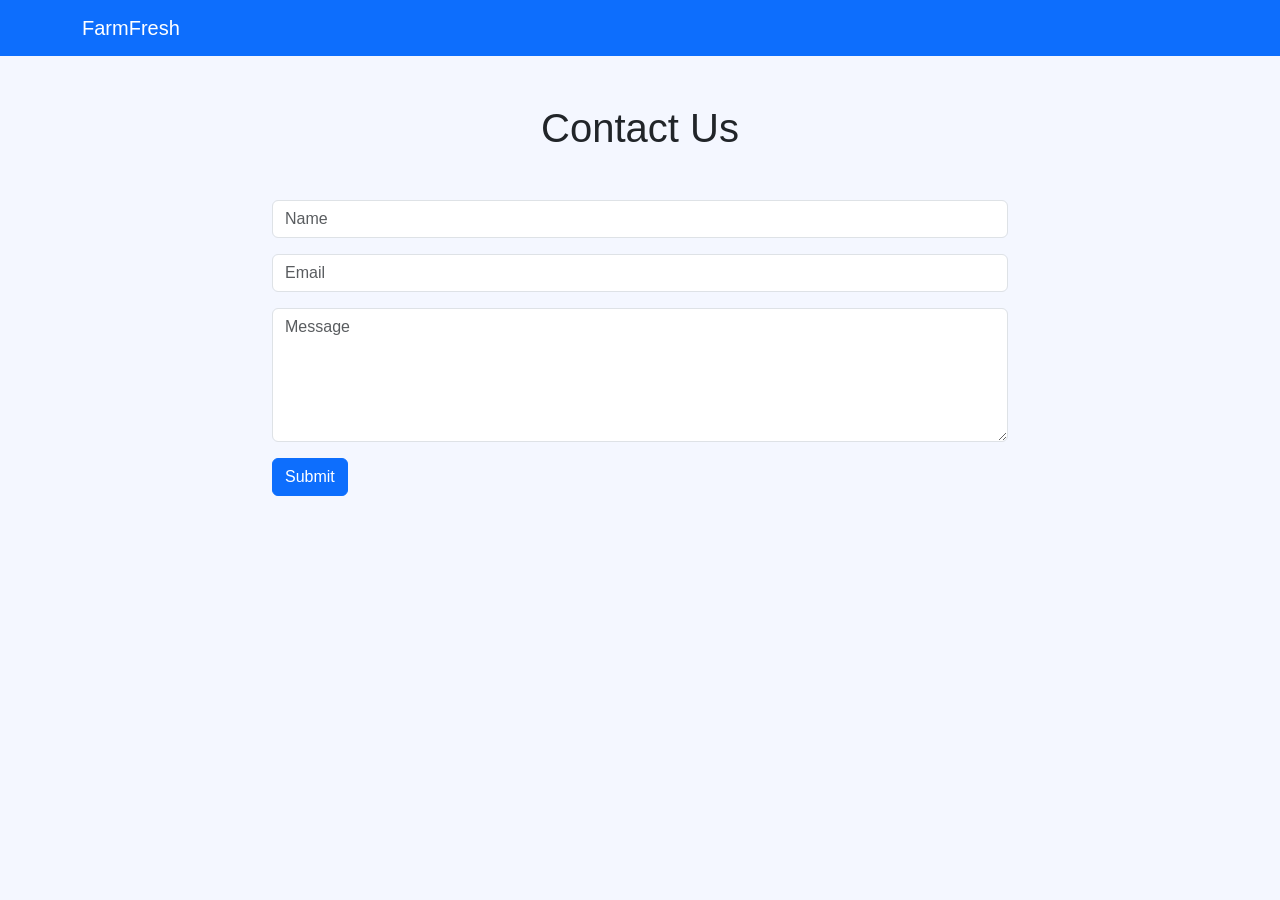
==== contact.html @ f4306600 "first commit" ====
<!DOCTYPE html>
<html lang="en">
<head>
  <meta charset="UTF-8">
  <title>Contact</title>

  <link href="https://cdn.jsdelivr.net/npm/bootstrap@5.3.2/dist/css/bootstrap.min.css" rel="stylesheet">
  <link rel="stylesheet" href="style.css">
</head>
<body>

<nav class="navbar navbar-expand-lg navbar-dark bg-primary">
  <div class="container">
    <a class="navbar-brand" href="index.html">FarmFresh</a>
  </div>
</nav>

<section class="container py-5">

  <h1 class="text-center mb-5">Contact Us</h1>

  <div class="row justify-content-center">

    <div class="col-md-8">

      <form class="contact-form">

        <input type="text" class="form-control mb-3" placeholder="Name">

        <input type="email" class="form-control mb-3" placeholder="Email">

        <textarea class="form-control mb-3" rows="5" placeholder="Message"></textarea>

        <button class="btn btn-primary">Submit</button>

      </form>

    </div>

  </div>

</section>

</body>
</html>
---- style.css ----
body{
    font-family: Arial;
    background: #f4f7ff;
}

.hero{
    background: linear-gradient(rgba(0,0,255,0.7),rgba(0,0,255,0.7)),
    url(images/farm1.jpg);

    height: 100vh;
    display:flex;
    align-items:center;
    justify-content:center;
    background-size:cover;
}

.profile-img{
    width:220px;
    height:220px;
    border-radius:50%;
    border:8px solid white;
}

.carousel-img{
    height:500px;
    object-fit:cover;
}

.feature-box{
    background:white;
    padding:30px;
    text-align:center;
    border-radius:10px;
    box-shadow:0 0 10px rgba(0,0,0,0.1);
}

.product-img{
    height:250px;
    object-fit:cover;
}

.card{
    transition:0.3s;
}

.card:hover{
    transform:scale(1.05);
}

.footer{
    background:#002366;
    color:white;
    padding:50px 0;
}

.footer ul{
    list-style:none;
    padding:0;
}

.login-popup{
    position:fixed;
    top:0;
    left:0;
    width:100%;
    height:100%;
    background:rgba(0,0,0,0.7);

    display:none;
    justify-content:center;
    align-items:center;
}

.popup-content{
    background:white;
    padding:40px;
    border-radius:10px;
    width:350px;
}
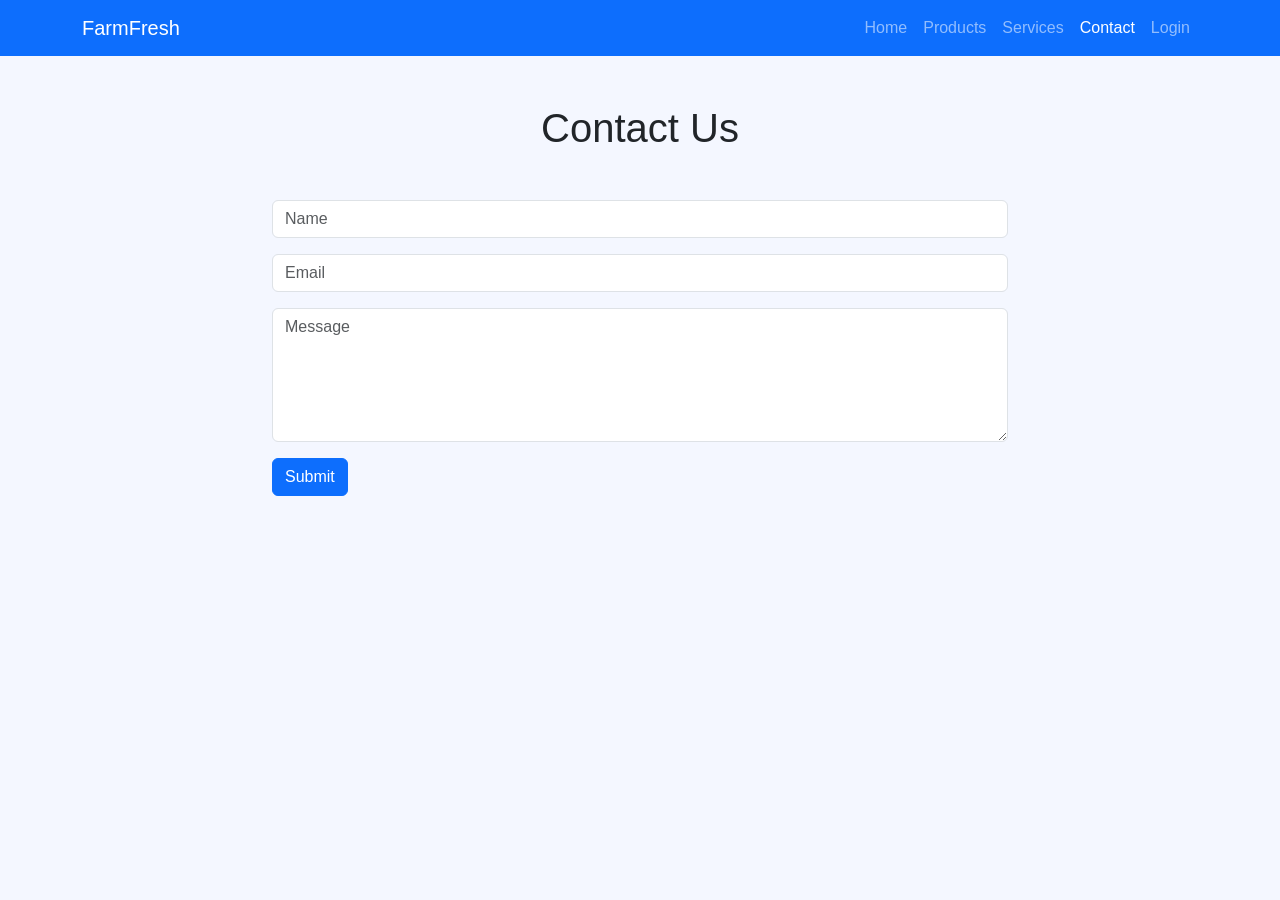
==== commit bc6baabf: "added php" ====
--- a/contact.html
+++ b/contact.html
@@ -12,6 +12,13 @@
 <nav class="navbar navbar-expand-lg navbar-dark bg-primary">
   <div class="container">
     <a class="navbar-brand" href="index.html">FarmFresh</a>
+    <ul class="navbar-nav ms-auto">
+      <li class="nav-item"><a class="nav-link" href="index.html">Home</a></li>
+      <li class="nav-item"><a class="nav-link" href="product.html">Products</a></li>
+      <li class="nav-item"><a class="nav-link" href="service.html">Services</a></li>
+      <li class="nav-item"><a class="nav-link active" href="contact.html">Contact</a></li>
+      <li class="nav-item"><a class="nav-link" href="index.php">Login</a></li>
+    </ul>
   </div>
 </nav>
 
--- a/style.css
+++ b/style.css
@@ -69,6 +69,7 @@
     display:none;
     justify-content:center;
     align-items:center;
+    z-index:1000;
 }
 
 .popup-content{
@@ -76,4 +77,30 @@
     padding:40px;
     border-radius:10px;
     width:350px;
+    box-shadow:0 5px 25px rgba(0,0,0,0.3);
+    animation:slideIn 0.3s ease-out;
+    position:relative;
+}
+
+.popup-content .btn-close{
+    position:absolute;
+    top:15px;
+    right:15px;
+    opacity:0.7;
+    transition:opacity 0.2s;
+}
+
+.popup-content .btn-close:hover{
+    opacity:1;
+}
+
+@keyframes slideIn {
+    from {
+        transform: translateY(-50px);
+        opacity: 0;
+    }
+    to {
+        transform: translateY(0);
+        opacity: 1;
+    }
 }
